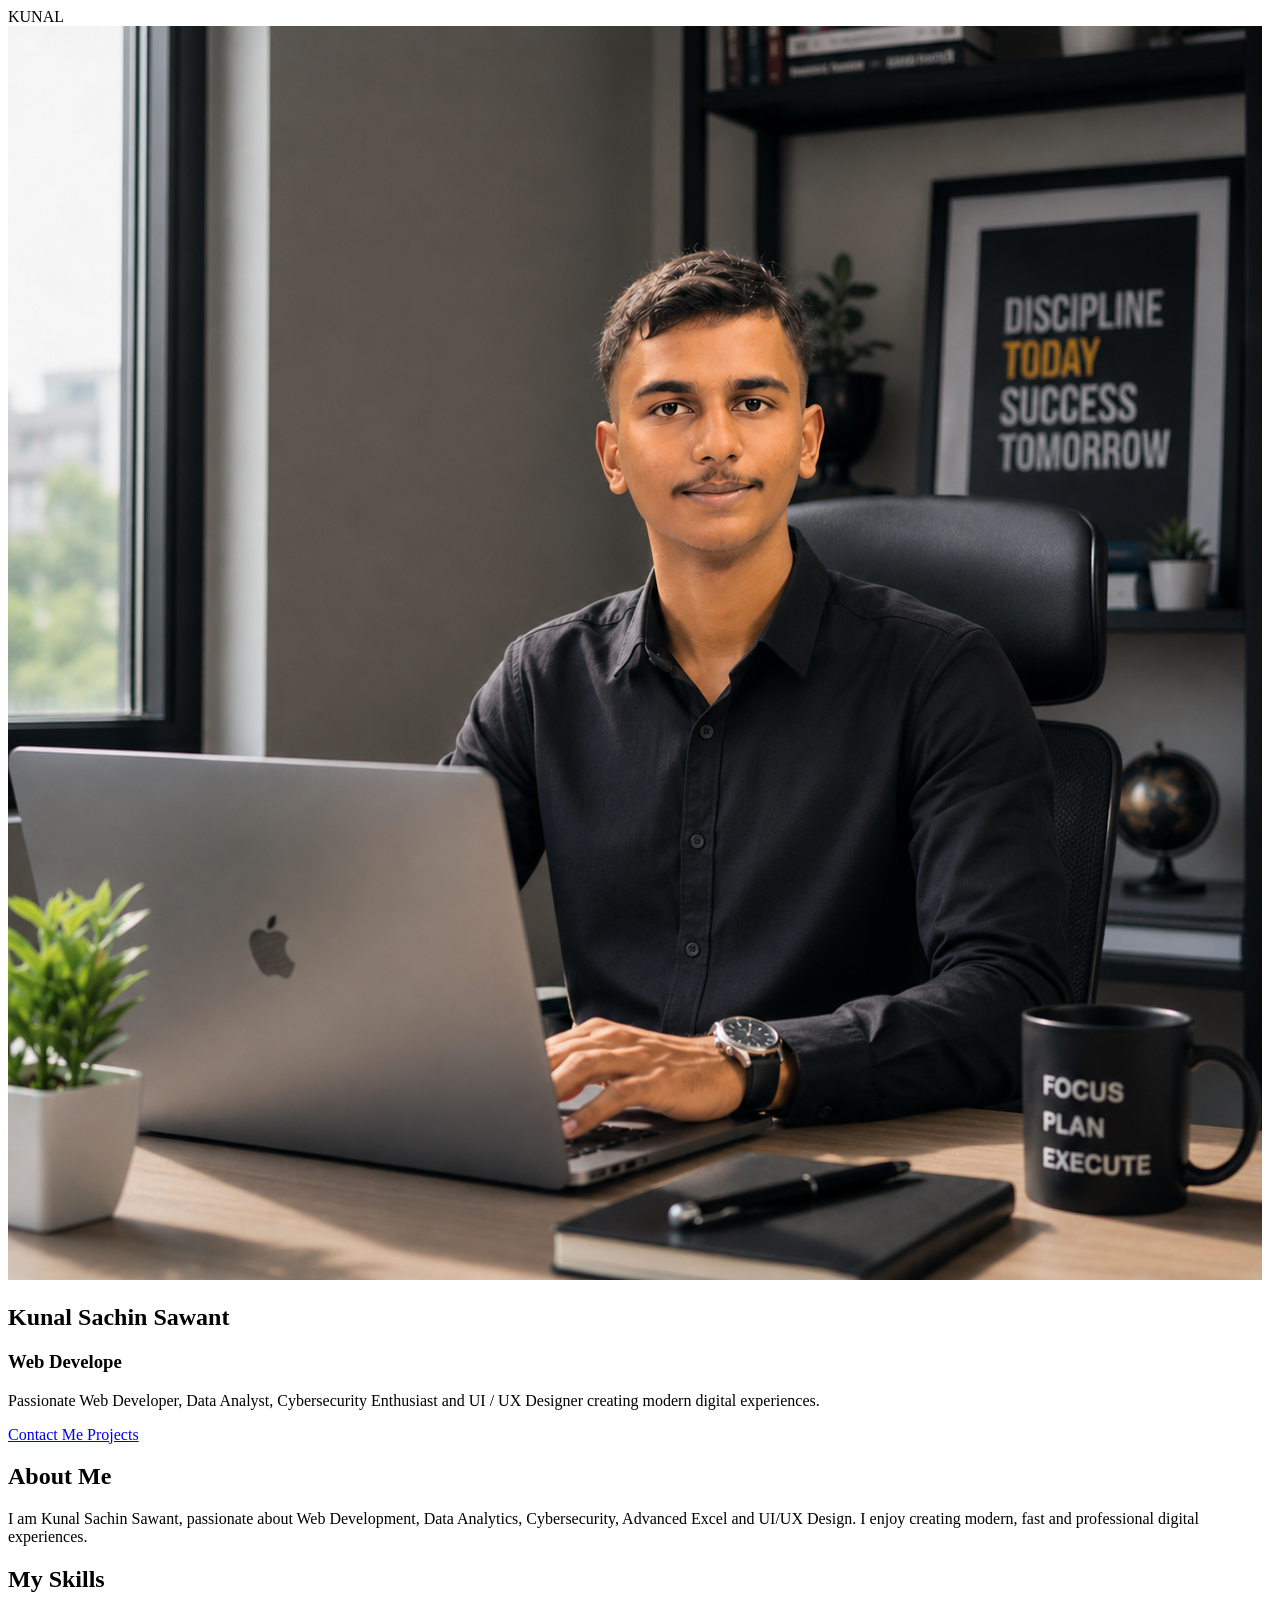
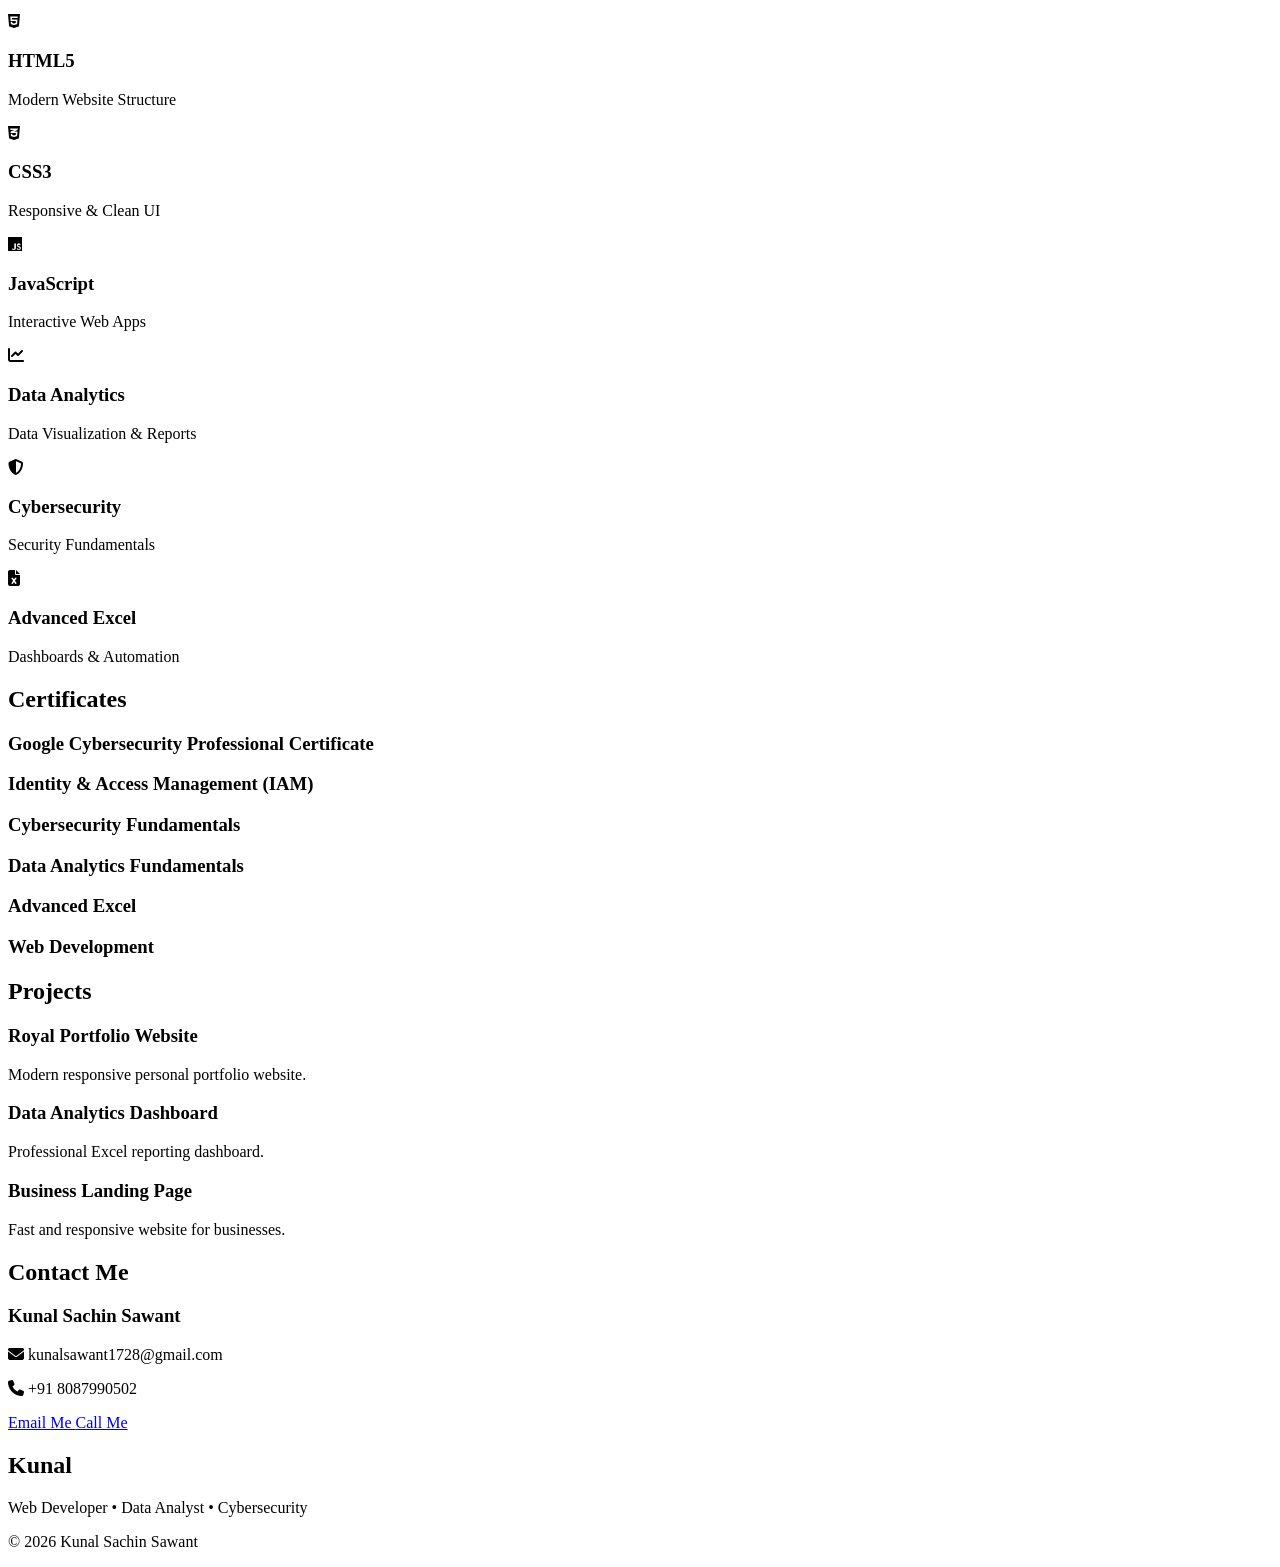
==== index.html @ a1ba19f5 "Update index.html" ====
<!DOCTYPE html>
<html lang="en">

<head>
  <link rel="icon" type="image/png" href="favicon.png">
  <meta property="og:image" content="https://kunalsawant17.github.io/Kunal-Sawant/favicon.png">
<meta property="og:title" content="Kunal Sachin Sawant">
<meta property="og:description" content="Official Portfolio of Kunal Sachin Sawant">

<meta charset="UTF-8">
<meta name="viewport" content="width=device-width, initial-scale=1.0">

<title>Kunal Sawant</title>

<meta name="description" content="Official Website of Kunal Sawant - Web Developer, Data Analyst, Cybersecurity and UI/UX Designer.">
<meta name="keywords" content="Kunal Sawant,Kunal Sachin Sawant,Web Developer,Portfolio,Data Analyst,Cybersecurity,UI UX Designer,Mumbai,Maharashtra">
<meta name="author" content="Kunal Sawant">
<meta name="robots" content="index, follow">

<meta property="og:title" content="Kunal Sawant">
<meta property="og:description" content="Official Website of Kunal Sawant">
<meta property="og:image" content="https://kunalsawant17.github.io/Kunal-Sawant/favicon.png">
<meta property="og:url" content="https://kunalsawant17.github.io/Kunal-Sawant/">
<meta property="og:type" content="website">

<meta name="twitter:card" content="summary_large_image">
<meta name="twitter:title" content="Kunal Sachin Sawant">
<meta name="twitter:description" content="Official Portfolio of Kunal Sachin Sawant.">
<meta name="twitter:image" content="https://kunalsawant17.github.io/Kunal-Sawant/kunal.png">

<link rel="canonical" href="https://kunalsawant17.github.io/Kunal-Sawant/">
<link rel="icon" type="image/png" href="kunal.png"

<link rel="stylesheet" href="style.css">

<link href="https://fonts.googleapis.com/css2?family=Poppins:wght@300;400;500;600;700;800display=swap" rel="stylesheet">

<link rel="stylesheet" href="https://cdnjs.cloudflare.com/ajax/libs/font-awesome/6.7.2/css/all.min.css">

<script type="application/ld+json">
{
  "@context":"https://schema.org",
  "@type":"Person",
  "name":"Kunal Sachin Sawant",
  "url":"https://kunalsawant17.github.io/Kunal-Sawant/",
  "image":"https://kunalsawant17.github.io/Kunal-Sawant/kunal.png",
  "jobTitle":"Web Developer",
  "sameAs":[
    "https://github.com/kunalsawant17"
  ]
}
</script>

</head>

<body>

<header>

<div class="logo">
KUNAL
</div>

</header>

<section id="home">

<div class="hero-image">

<img src="kunal.png" alt="Kunal">

</div>

<h1>

Kunal Sachin Sawant

</h1>

<h3 id="typing">

Web Developer

</h3>

<p>

Passionate Web Developer, Data Analyst, Cybersecurity Enthusiast and UI / UX Designer creating modern digital experiences.

</p>

<div class="buttons">

<a href="#contact" class="btn">

Contact Me

</a>

<a href="#projects" class="btn2">

Projects

</a>

</div>

</section>

<section id="about">

<h2>

About Me

</h2>

<div class="about-box">

<p>

I am Kunal Sachin Sawant, passionate about Web Development, Data Analytics, Cybersecurity, Advanced Excel and UI/UX Design. I enjoy creating modern, fast and professional digital experiences.

</p>

</div>

</section>

<!-- Part 2 Continue Here --><!-- ================= SKILLS ================= -->

<section id="skills">

<h2>My Skills</h2>

<div class="skill-grid">

<div class="card">
<i class="fa-brands fa-html5"></i>
<h3>HTML5</h3>
<p>Modern Website Structure</p>
</div>

<div class="card">
<i class="fa-brands fa-css3-alt"></i>
<h3>CSS3</h3>
<p>Responsive & Clean UI</p>
</div>

<div class="card">
<i class="fa-brands fa-js"></i>
<h3>JavaScript</h3>
<p>Interactive Web Apps</p>
</div>

<div class="card">
<i class="fa-solid fa-chart-line"></i>
<h3>Data Analytics</h3>
<p>Data Visualization & Reports</p>
</div>

<div class="card">
<i class="fa-solid fa-shield-halved"></i>
<h3>Cybersecurity</h3>
<p>Security Fundamentals</p>
</div>

<div class="card">
<i class="fa-solid fa-file-excel"></i>
<h3>Advanced Excel</h3>
<p>Dashboards & Automation</p>
</div>

</div>

</section>

<!-- ================= CERTIFICATES ================= -->

<section id="certificates">

<h2>Certificates</h2>

<div class="certificate-grid">

<div class="certificate-card">
<h3>Google Cybersecurity Professional Certificate</h3>
</div>

<div class="certificate-card">
<h3>Identity & Access Management (IAM)</h3>
</div>

<div class="certificate-card">
<h3>Cybersecurity Fundamentals</h3>
</div>

<div class="certificate-card">
<h3>Data Analytics Fundamentals</h3>
</div>

<div class="certificate-card">
<h3>Advanced Excel</h3>
</div>

<div class="certificate-card">
<h3>Web Development</h3>
</div>

</div>

</section>

<!-- ================= PROJECTS ================= -->

<section id="projects">

<h2>Projects</h2>

<div class="project-grid">

<div class="project-card">
<h3>Royal Portfolio Website</h3>
<p>Modern responsive personal portfolio website.</p>
</div>

<div class="project-card">
<h3>Data Analytics Dashboard</h3>
<p>Professional Excel reporting dashboard.</p>
</div>

<div class="project-card">
<h3>Business Landing Page</h3>
<p>Fast and responsive website for businesses.</p>
</div>

</div>

</section>

<!-- ================= CONTACT ================= -->

<section id="contact">

<h2>Contact Me</h2>

<div class="contact-box">

<h3>Kunal Sachin Sawant</h3>

<p><i class="fa-solid fa-envelope"></i> kunalsawant1728@gmail.com</p>

<p><i class="fa-solid fa-phone"></i> +91 8087990502</p>

<div class="buttons">

<a href="mailto:kunalsawant1728@gmail.com" class="btn">
Email Me
</a>

<a href="tel:+918087990502" class="btn2">
Call Me
</a>

</div>

</div>

</section>

<!-- ================= FOOTER ================= -->

<footer>

<h2>Kunal</h2>

<p>
Web Developer • Data Analyst • Cybersecurity
</p>

<p>
© 2026 Kunal Sachin Sawant
</p>

</footer>
  <script src="script.js"></script>

<script type="application/ld+json">
{
"@context":"https://schema.org",
"@type":"Person",
"name":"Kunal Sawant",
"url":"https://kunalsawant17.github.io/Kunal-Sawant/",
"image":"https://kunalsawant17.github.io/Kunal-Sawant/favicon.png",
"jobTitle":"Web Developer"
}
</script>

</body>
</html>
---- style.css ----
/*==========================
RESET
==========================*/

*{
margin:0;
padding:0;
box-sizing:border-box;
font-family:'Poppins',sans-serif;
scroll-behavior:smooth;
}

body{
background:#090909;
color:#fff;
overflow-x:hidden;
}

img{
max-width:100%;
display:block;
}

a{
text-decoration:none;
}

section{
padding:55px 20px;
}

h2{
font-size:34px;
color:#D4AF37;
text-align:center;
margin-bottom:35px;
}

/*==========================
HEADER
==========================*/

header{
position:sticky;
top:0;
z-index:999;
background:#111;
padding:18px 20px;
border-bottom:1px solid rgba(212,175,55,.2);
}

.logo{
font-size:28px;
font-weight:700;
color:#D4AF37;
text-align:center;
}

/*==========================
HOME
==========================*/

#home{
display:flex;
flex-direction:column;
align-items:center;
text-align:center;
padding-top:40px;
}

.hero-image img{
width:230px;
height:230px;
border-radius:50%;
object-fit:cover;
border:5px solid #D4AF37;
box-shadow:0 0 30px rgba(212,175,55,.45);
margin-bottom:25px;
}

#home h1{
font-size:42px;
font-weight:700;
line-height:1.2;
margin-bottom:10px;
}

#typing{
font-size:24px;
color:#D4AF37;
margin-bottom:20px;
}

#home p{
color:#cfcfcf;
line-height:1.8;
font-size:17px;
max-width:360px;
}

.buttons{
margin-top:30px;
display:flex;
gap:15px;
width:100%;
justify-content:center;
flex-wrap:wrap;
}

.btn,
.btn2{
padding:14px 28px;
border-radius:35px;
font-weight:600;
transition:.3s;
}

.btn{
background:#D4AF37;
color:#000;
}

.btn2{
border:2px solid #D4AF37;
color:#D4AF37;
}

.btn:hover,
.btn2:hover{
transform:translateY(-5px);
}
/*==========================
ABOUT
==========================*/

.about-box{
background:#111;
border:1px solid rgba(212,175,55,.25);
border-radius:20px;
padding:25px;
line-height:1.9;
color:#d8d8d8;
text-align:center;
box-shadow:0 10px 30px rgba(0,0,0,.35);
}

/*==========================
CARDS
==========================*/

.skill-grid,
.certificate-grid,
.project-grid{
display:grid;
grid-template-columns:1fr;
gap:20px;
}

.card,
.certificate-card,
.project-card{
background:#111;
border:1px solid rgba(212,175,55,.2);
border-radius:18px;
padding:25px;
text-align:center;
transition:.3s;
}

.card:hover,
.certificate-card:hover,
.project-card:hover{
transform:translateY(-8px);
border-color:#D4AF37;
box-shadow:0 0 20px rgba(212,175,55,.25);
}

.card i{
font-size:40px;
color:#D4AF37;
margin-bottom:15px;
}

.card h3,
.certificate-card h3,
.project-card h3{
margin-bottom:10px;
}

.card p,
.certificate-card p,
.project-card p{
color:#bdbdbd;
line-height:1.7;
}

/*==========================
CONTACT
==========================*/

.contact-box{
background:#111;
padding:25px;
border-radius:20px;
border:1px solid rgba(212,175,55,.2);
text-align:center;
}

.contact-box h3{
margin-bottom:18px;
}

.contact-box p{
margin:12px 0;
color:#ddd;
}

.contact-box i{
color:#D4AF37;
margin-right:8px;
}

/*==========================
FOOTER
==========================*/

footer{
margin-top:40px;
padding:30px 20px;
text-align:center;
border-top:1px solid rgba(212,175,55,.2);
background:#0d0d0d;
}

footer h2{
font-size:24px;
margin-bottom:10px;
}

footer p{
color:#999;
margin-top:8px;
}

/*==========================
TABLET & DESKTOP
==========================*/

@media (min-width:768px){

section{
padding:70px 8%;
}

.hero-image img{
width:300px;
height:300px;
}

.skill-grid,
.certificate-grid,
.project-grid{
grid-template-columns:repeat(2,1fr);
}

}

@media (min-width:1024px){

#home{
max-width:900px;
margin:auto;
}

.skill-grid,
.certificate-grid,
.project-grid{
grid-template-columns:repeat(3,1fr);
}

}
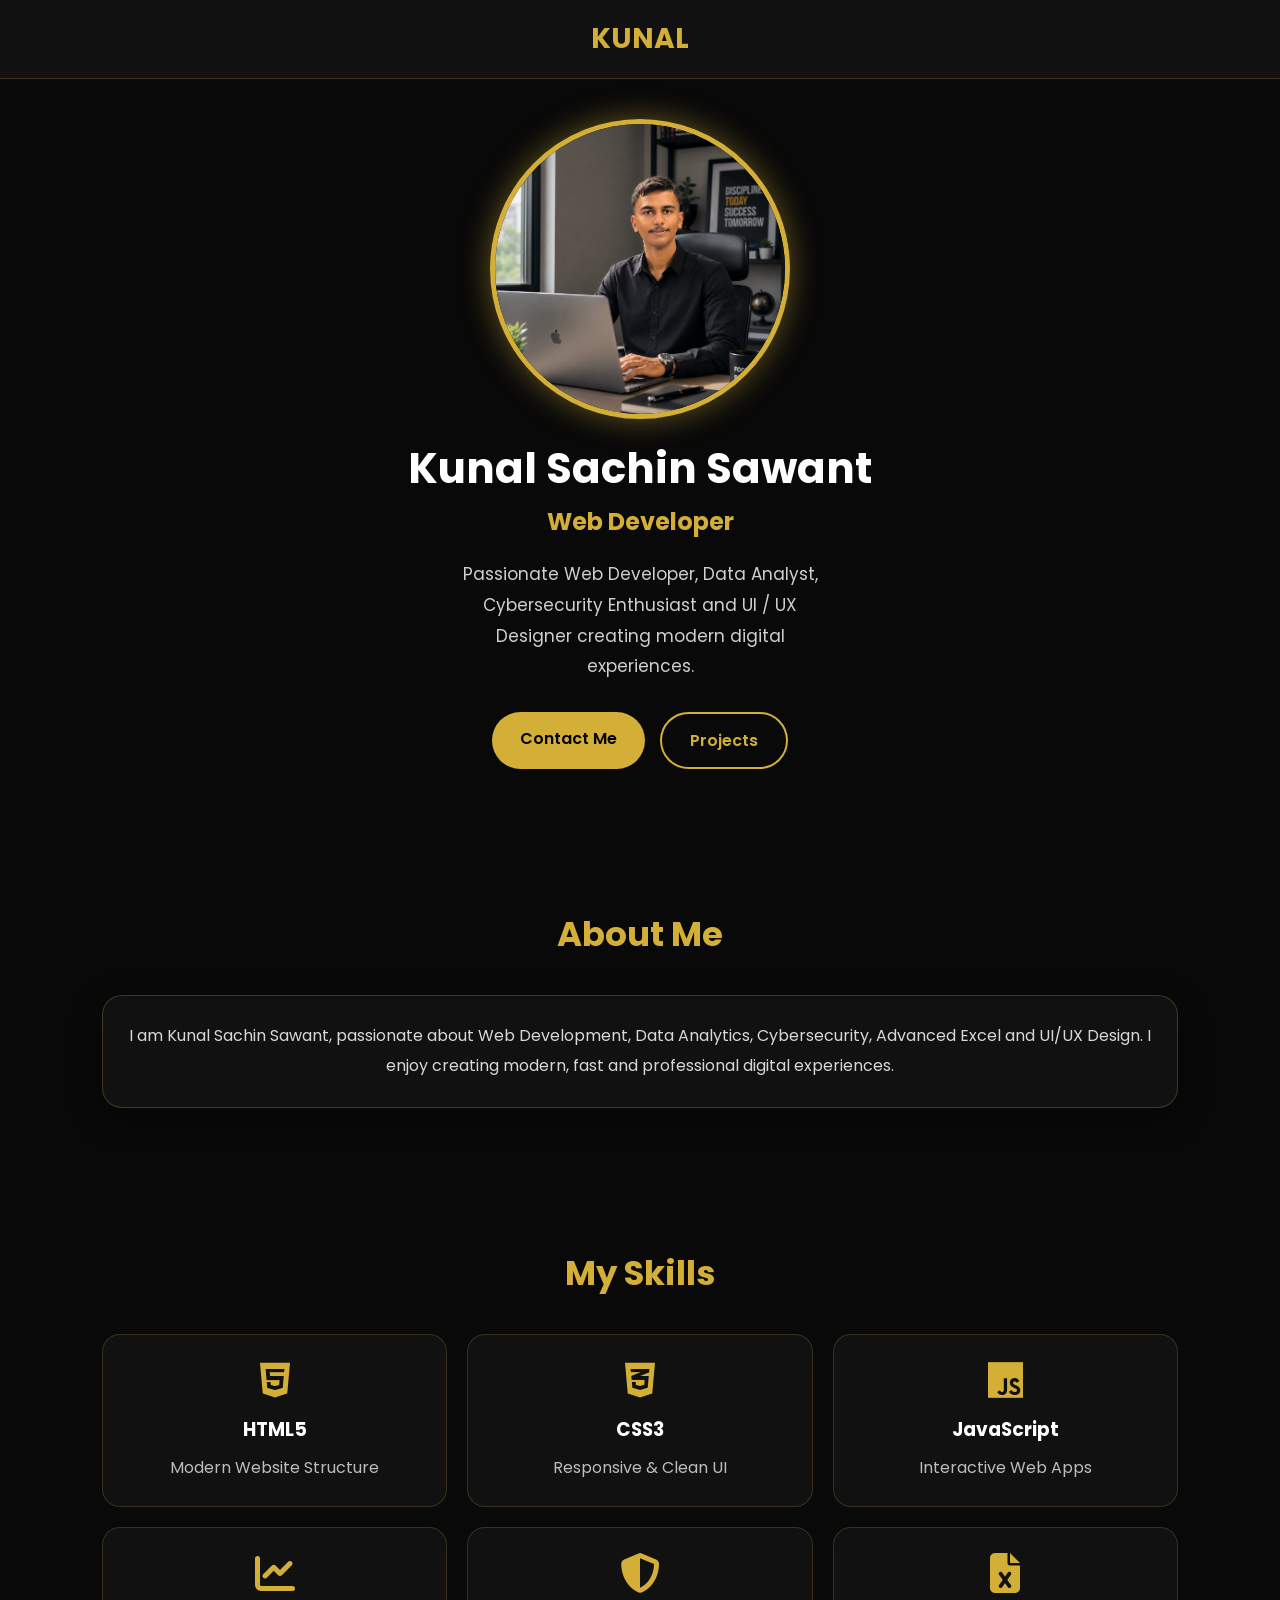
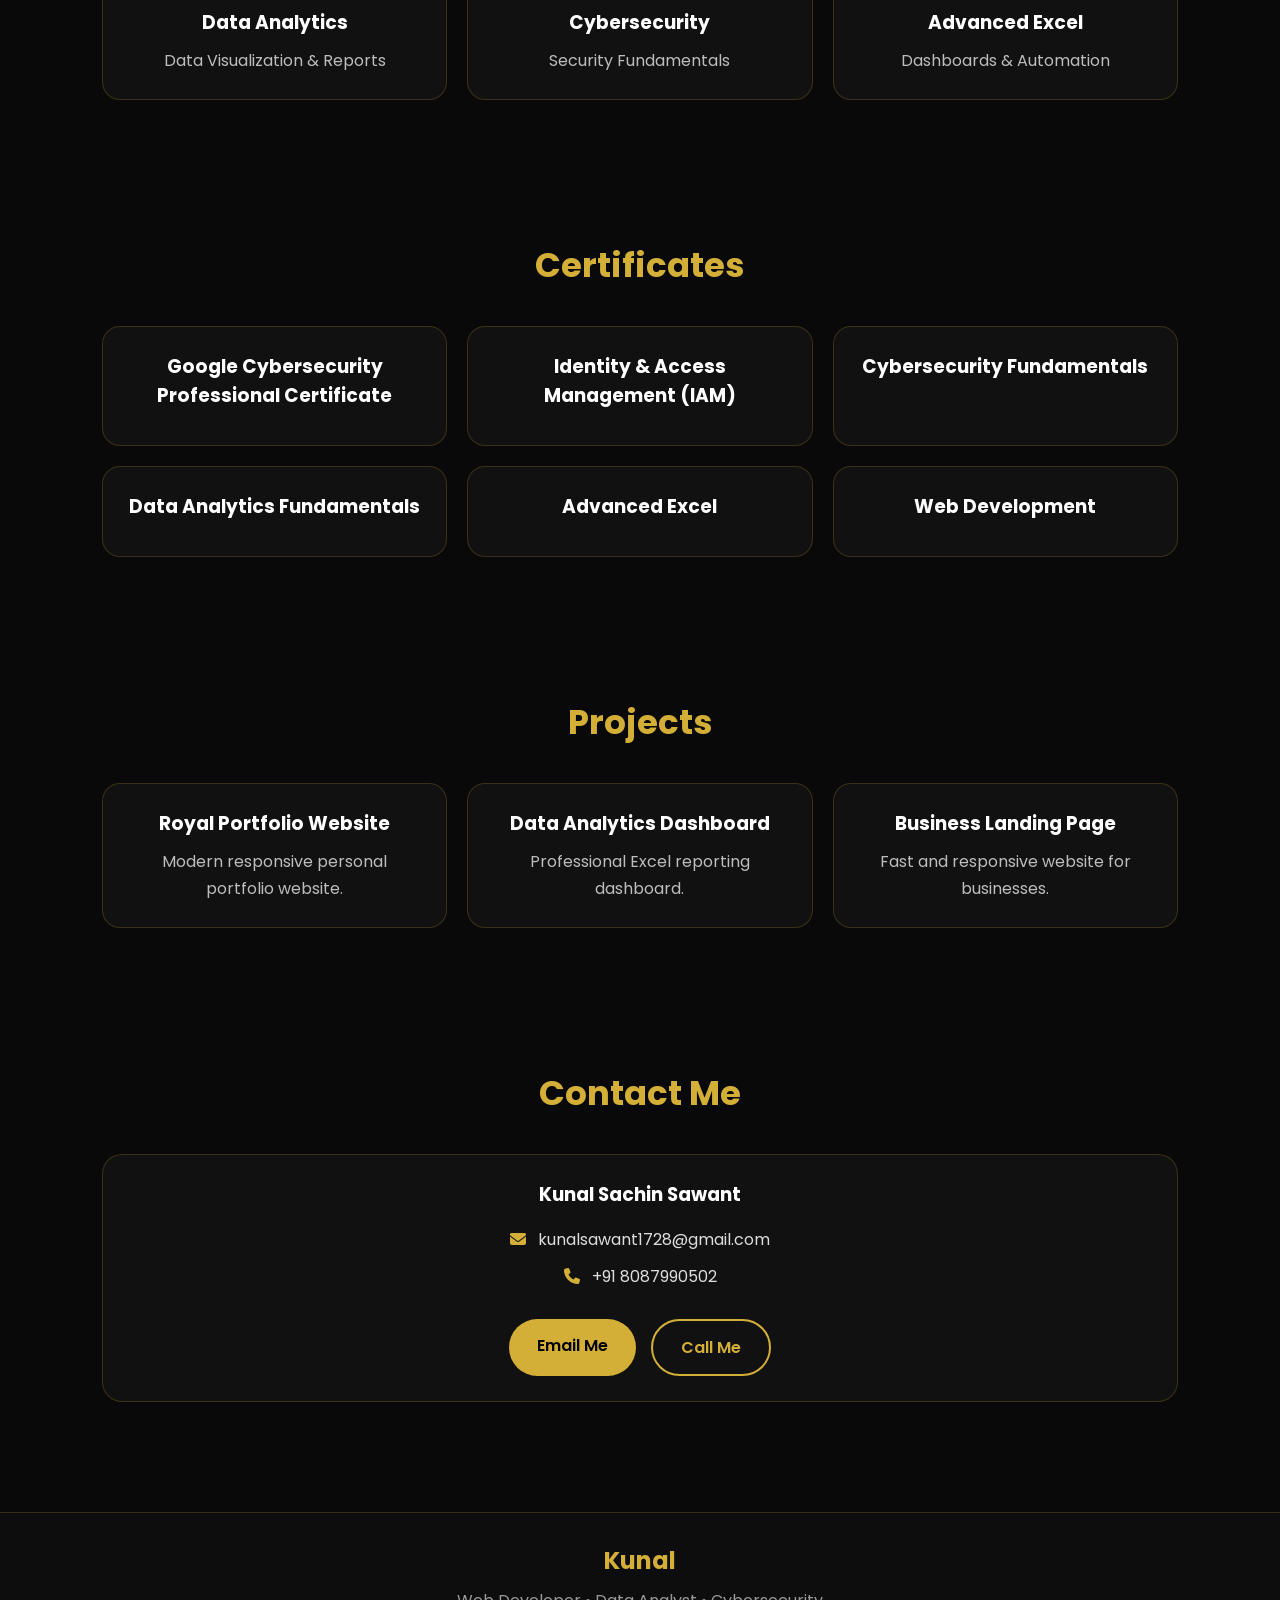
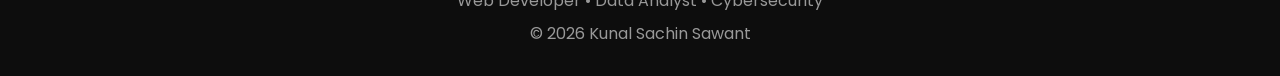
==== commit 1d7439de: "Update index.html" ====
--- a/index.html
+++ b/index.html
@@ -29,11 +29,11 @@
 <meta name="twitter:image" content="https://kunalsawant17.github.io/Kunal-Sawant/kunal.png">
 
 <link rel="canonical" href="https://kunalsawant17.github.io/Kunal-Sawant/">
-<link rel="icon" type="image/png" href="kunal.png"
+<link rel="icon" type="image/png" href="kunal.png">
 
 <link rel="stylesheet" href="style.css">
 
-<link href="https://fonts.googleapis.com/css2?family=Poppins:wght@300;400;500;600;700;800display=swap" rel="stylesheet">
+<link href="https://fonts.googleapis.com/css2?family=Poppins:wght@300;400;500;600;700;800&display=swap" rel="stylesheet">
 
 <link rel="stylesheet" href="https://cdnjs.cloudflare.com/ajax/libs/font-awesome/6.7.2/css/all.min.css">
 
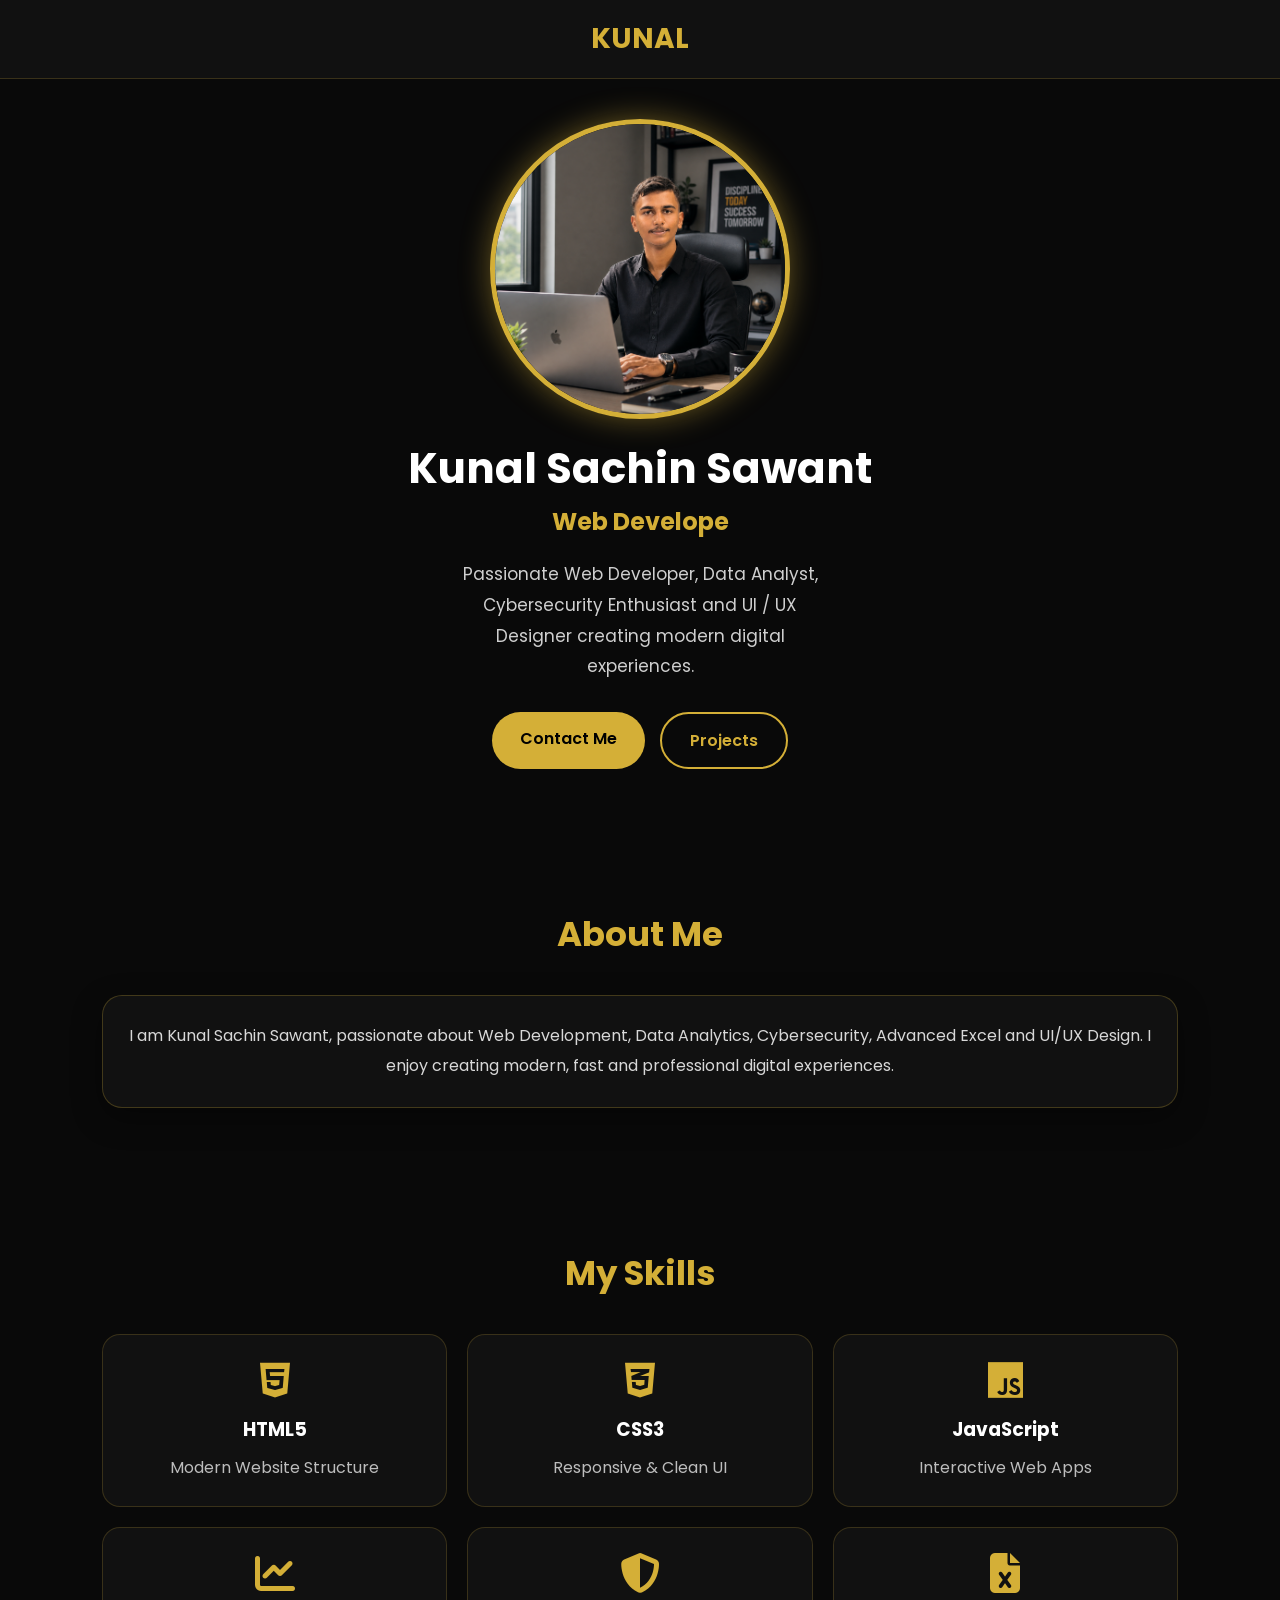
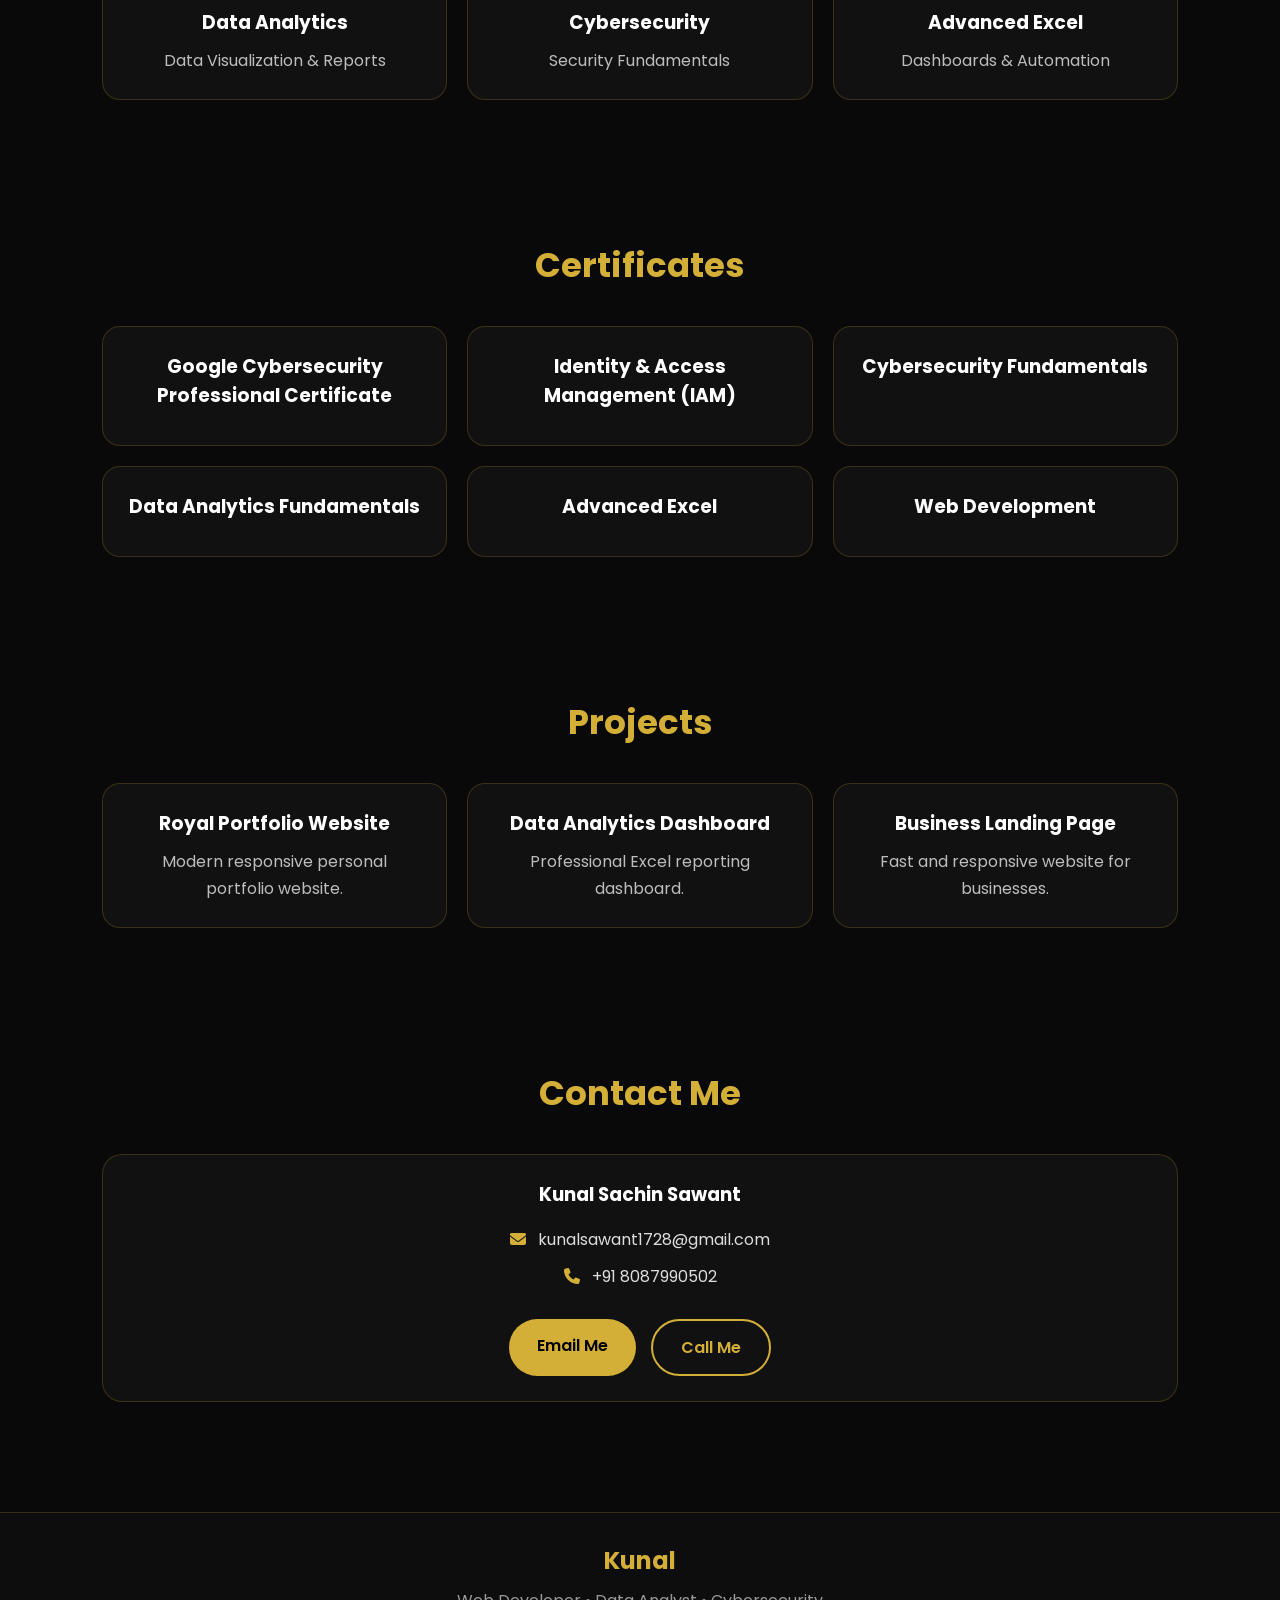
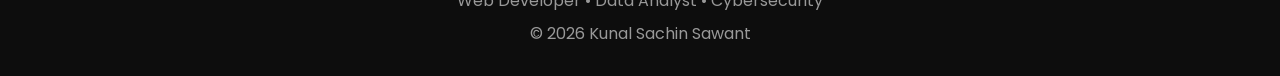
==== commit 54e8b68b: "Update index.html" ====
--- a/index.html
+++ b/index.html
@@ -2,6 +2,8 @@
 <html lang="en">
 
 <head>
+  <link rel="canonical" href="https://kunalsawant17.github.io/kunal-sawant/">
+  <meta name="google-site-verification" content="ohDv3zYT2w9XTOg8oZyF855airxKCHS6VzhsbTQ5Q9Y" />
   <link rel="icon" type="image/png" href="favicon.png">
   <meta property="og:image" content="https://kunalsawant17.github.io/Kunal-Sawant/favicon.png">
 <meta property="og:title" content="Kunal Sachin Sawant">
@@ -50,6 +52,16 @@
   ]
 }
 </script>
+  <script type="application/ld+json">
+{
+  "@context":"https://schema.org",
+  "@type":"Person",
+  "name":"Kunal Sachin Sawant",
+  "url":"https://kunalsawant17.github.io/kunal-sawant/",
+  "jobTitle":"Web Developer",
+  "description":"Official Website of Kunal Sachin Sawant"
+}
+  </script>
 
 </head>
 
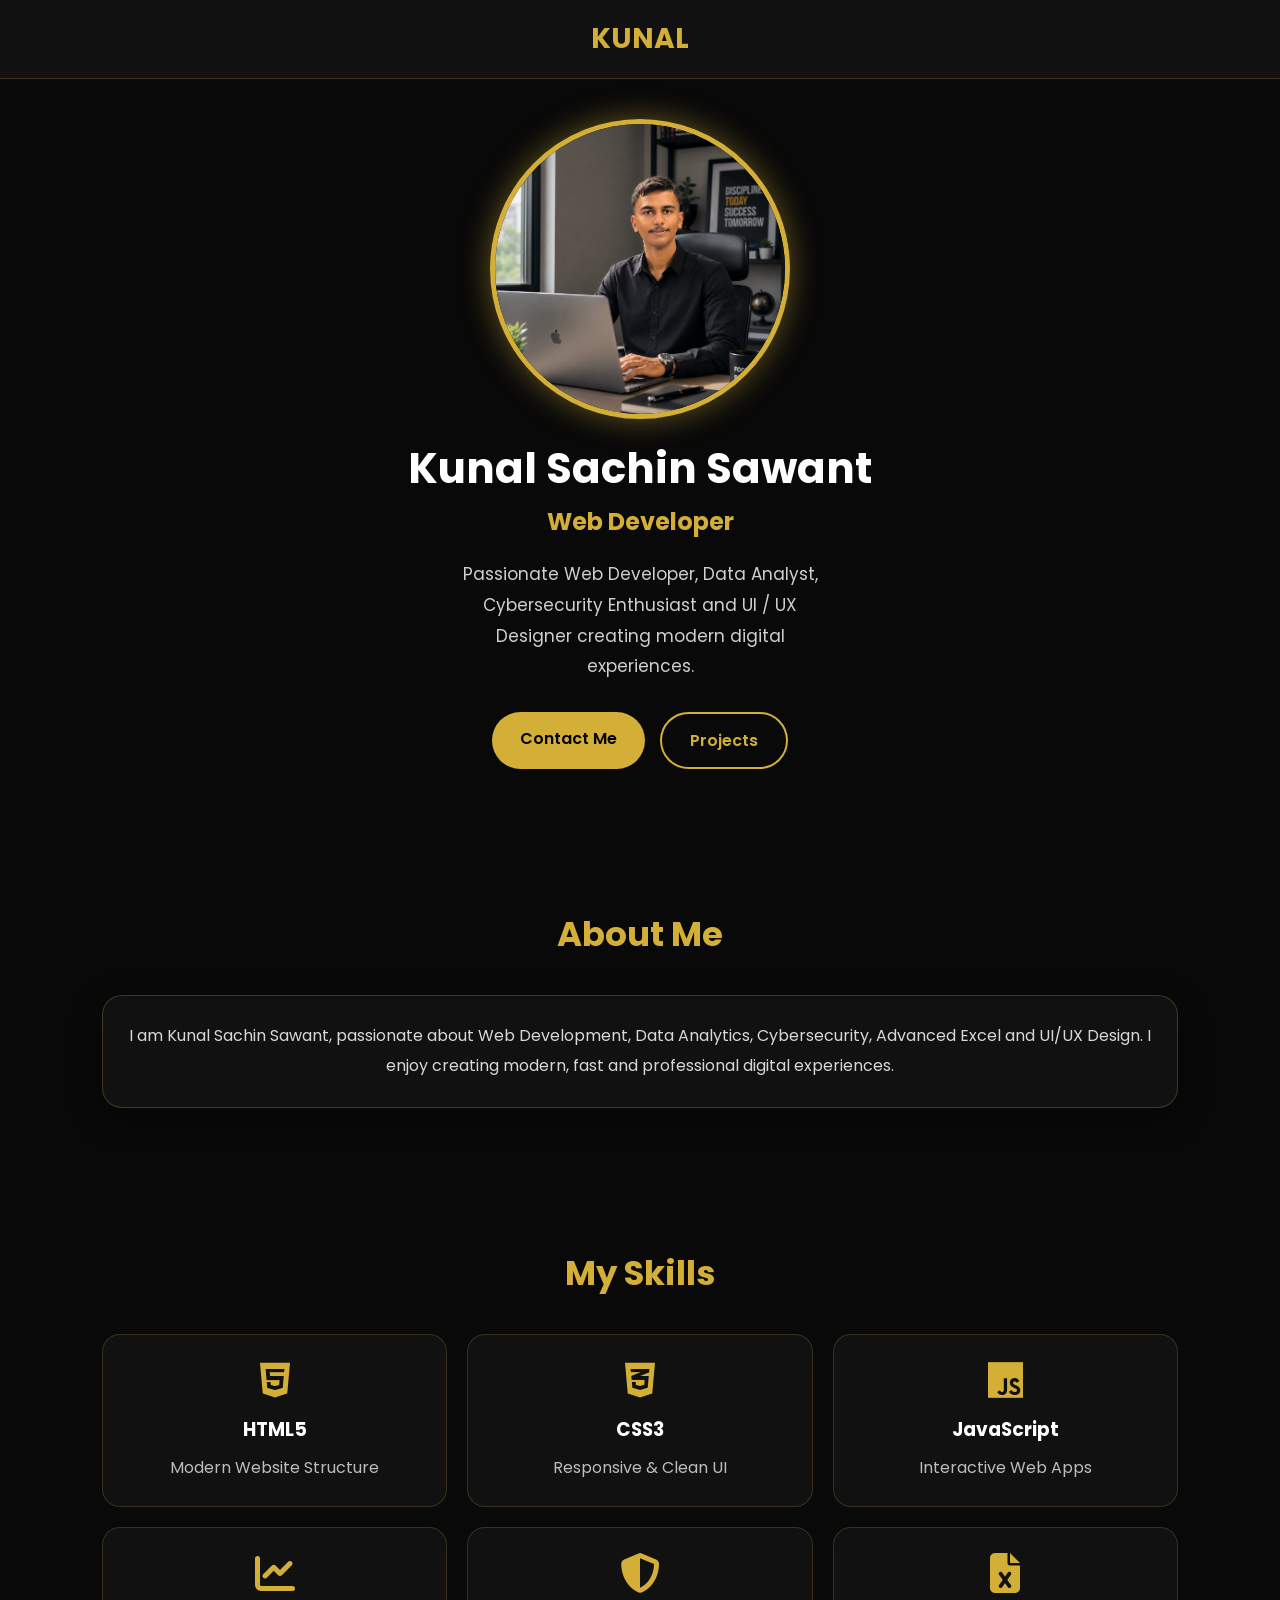
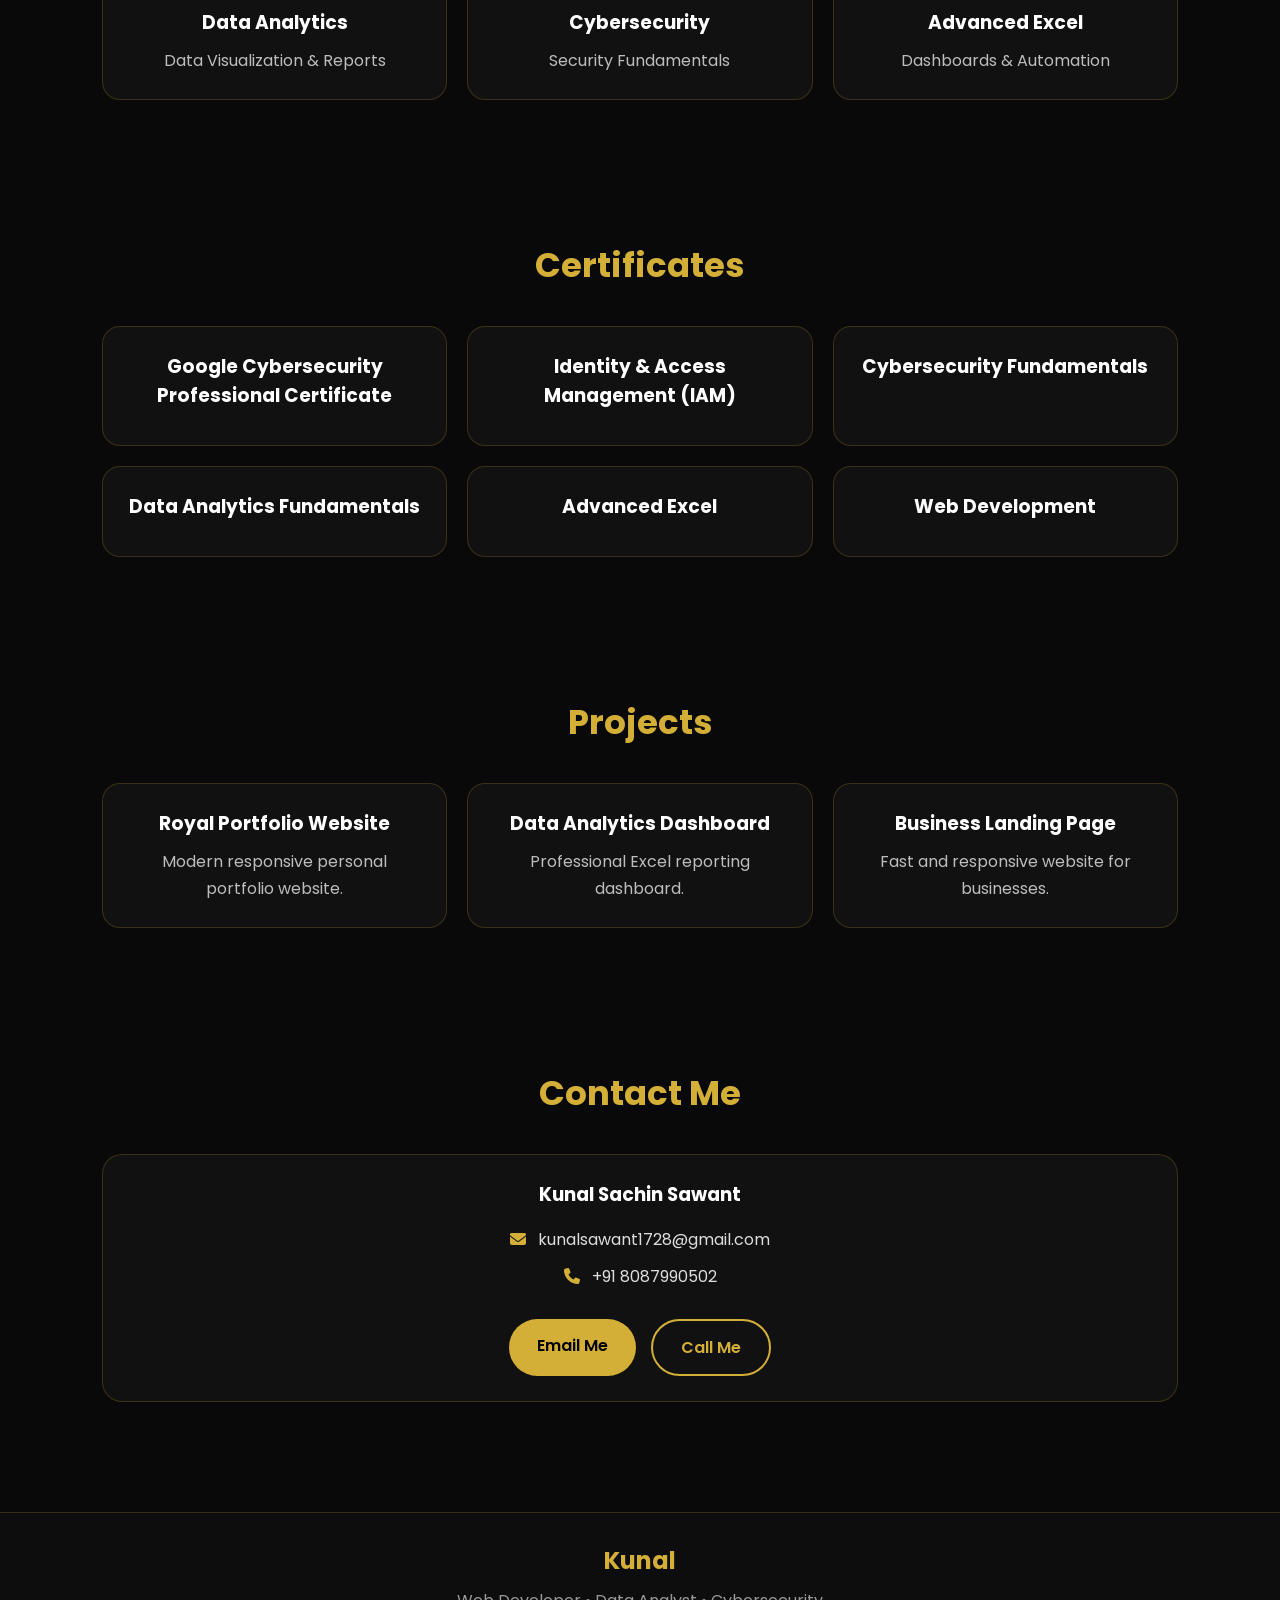
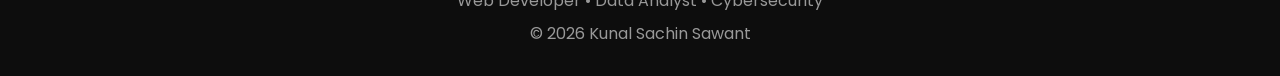
==== commit a6f07852: "Update index.html" ====
--- a/index.html
+++ b/index.html
@@ -2,7 +2,7 @@
 <html lang="en">
 
 <head>
-  <link rel="canonical" href="https://kunalsawant17.github.io/kunal-sawant/">
+  <link rel="canonical" href="https://kunalsawant17.github.io/Kunal-Sawant/">
   <meta name="google-site-verification" content="ohDv3zYT2w9XTOg8oZyF855airxKCHS6VzhsbTQ5Q9Y" />
   <link rel="icon" type="image/png" href="favicon.png">
   <meta property="og:image" content="https://kunalsawant17.github.io/Kunal-Sawant/favicon.png">
@@ -12,14 +12,14 @@
 <meta charset="UTF-8">
 <meta name="viewport" content="width=device-width, initial-scale=1.0">
 
-<title>Kunal Sawant</title>
+<title>Kunal sachin Sawant</title>
 
 <meta name="description" content="Official Website of Kunal Sawant - Web Developer, Data Analyst, Cybersecurity and UI/UX Designer.">
 <meta name="keywords" content="Kunal Sawant,Kunal Sachin Sawant,Web Developer,Portfolio,Data Analyst,Cybersecurity,UI UX Designer,Mumbai,Maharashtra">
-<meta name="author" content="Kunal Sawant">
+<meta name="author" content="Kunal sachin Sawant">
 <meta name="robots" content="index, follow">
 
-<meta property="og:title" content="Kunal Sawant">
+<meta property="og:title" content="Kunal sachin Sawant">
 <meta property="og:description" content="Official Website of Kunal Sawant">
 <meta property="og:image" content="https://kunalsawant17.github.io/Kunal-Sawant/favicon.png">
 <meta property="og:url" content="https://kunalsawant17.github.io/Kunal-Sawant/">
@@ -57,7 +57,7 @@
   "@context":"https://schema.org",
   "@type":"Person",
   "name":"Kunal Sachin Sawant",
-  "url":"https://kunalsawant17.github.io/kunal-sawant/",
+  "url":"https://kunalsawant17.github.io/Kunal-Sawant/",
   "jobTitle":"Web Developer",
   "description":"Official Website of Kunal Sachin Sawant"
 }
